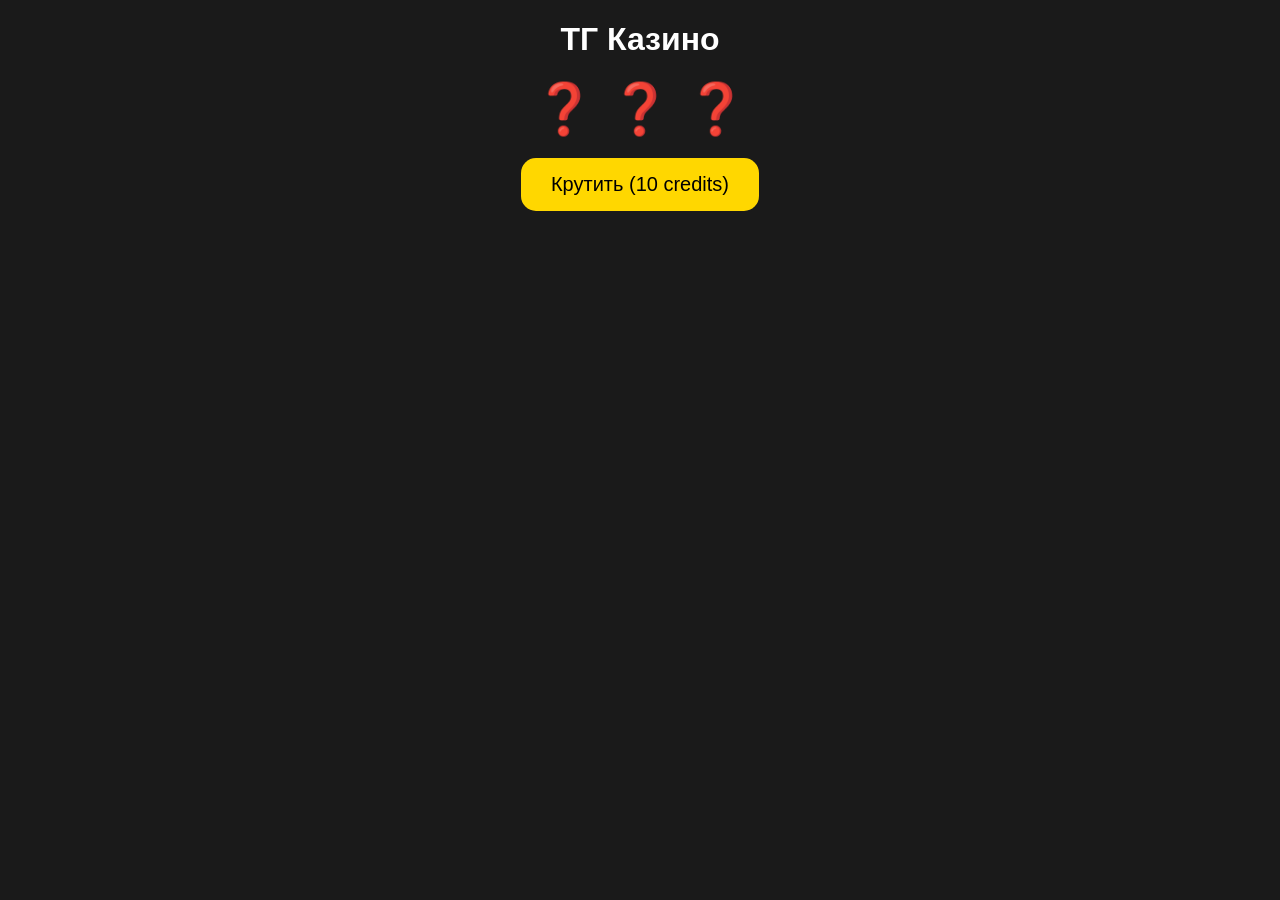
==== index.html @ 8ab729e2 "cool" ====
<!DOCTYPE html>
<html>
<head>
    <script src="https://telegram.org/js/telegram-web-app.js"></script>
    <style>
        body { font-family: sans-serif; text-align: center; background: #1a1a1a; color: white; }
        .slots { font-size: 50px; margin: 20px; }
        button { padding: 15px 30px; font-size: 20px; border-radius: 15px; border: none; background: #ffd700; cursor: pointer; }
    </style>
</head>
<body>
    <h1>ТГ Казино</h1>
    <div class="slots" id="slots">❓ ❓ ❓</div>
    <button id="spinBtn">Крутить (10 credits)</button>

    <script>
        const tg = window.Telegram.WebApp;
        tg.ready();

        document.getElementById('spinBtn').onclick = () => {
            // Отправляем запрос на сервер (в нашем случае — в бота)
            tg.sendData(JSON.stringify({ action: "spin" }));
        };
    </script>
</body>
</html>
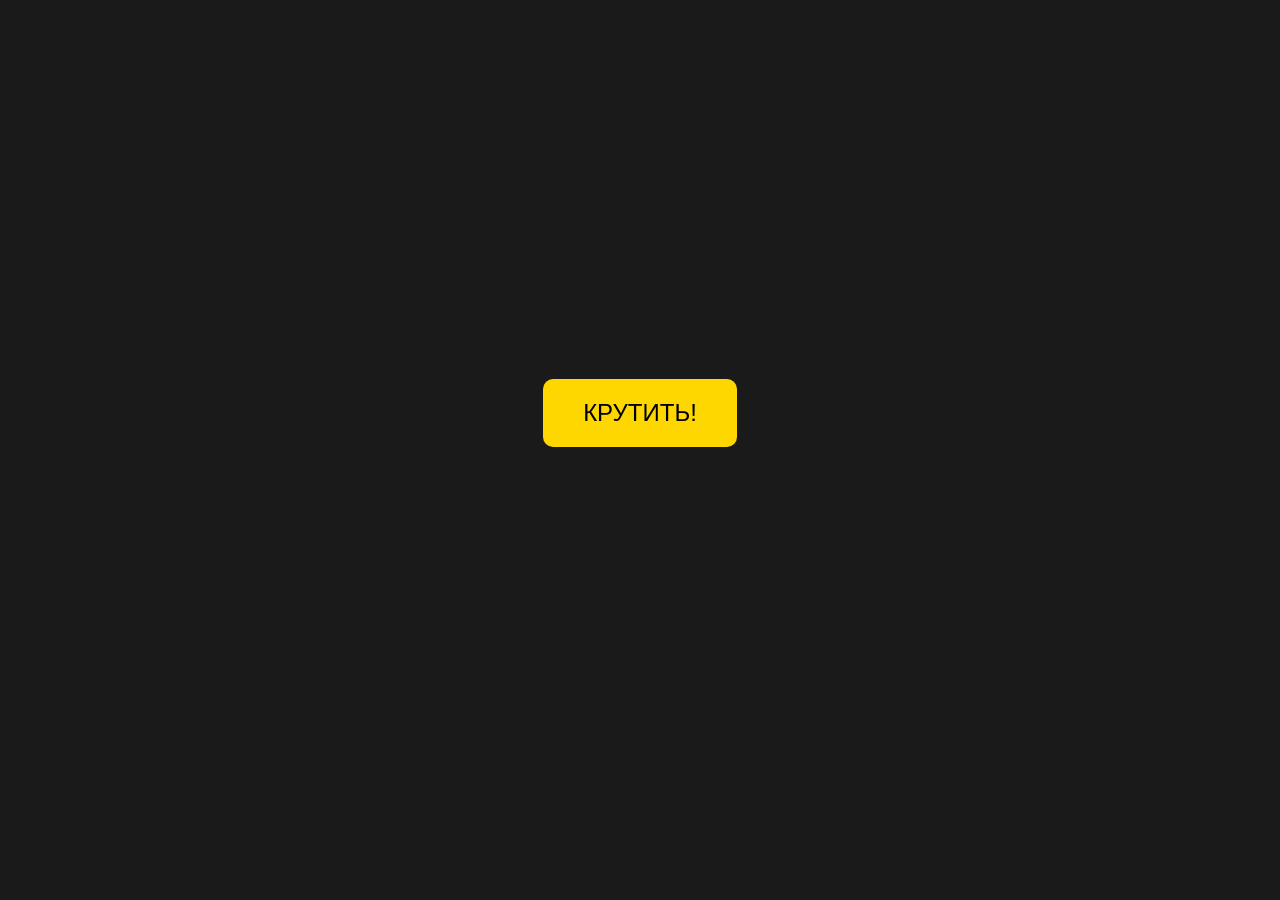
==== commit 80d5155f: "акакак" ====
--- a/index.html
+++ b/index.html
@@ -3,23 +3,23 @@
 <head>
     <script src="https://telegram.org/js/telegram-web-app.js"></script>
     <style>
-        body { font-family: sans-serif; text-align: center; background: #1a1a1a; color: white; }
-        .slots { font-size: 50px; margin: 20px; }
-        button { padding: 15px 30px; font-size: 20px; border-radius: 15px; border: none; background: #ffd700; cursor: pointer; }
+        body { background: #1a1a1a; color: white; display: flex; flex-direction: column; align-items: center; justify-content: center; height: 90vh; }
+        button { padding: 20px 40px; font-size: 24px; cursor: pointer; background: #ffd700; border: none; border-radius: 10px; }
     </style>
 </head>
 <body>
-    <h1>ТГ Казино</h1>
-    <div class="slots" id="slots">❓ ❓ ❓</div>
-    <button id="spinBtn">Крутить (10 credits)</button>
+    <button id="spin">КРУТИТЬ!</button>
 
     <script>
         const tg = window.Telegram.WebApp;
-        tg.ready();
+        tg.expand(); // Разворачиваем окно на весь экран
 
-        document.getElementById('spinBtn').onclick = () => {
-            // Отправляем запрос на сервер (в нашем случае — в бота)
-            tg.sendData(JSON.stringify({ action: "spin" }));
+        document.getElementById('spin').onclick = function() {
+            // Проверка, что JS вообще сработал
+            console.log("Кнопка нажата!");
+            
+            // Отправка данных боту
+            tg.sendData(JSON.stringify({ "action": "spin" }));
         };
     </script>
 </body>
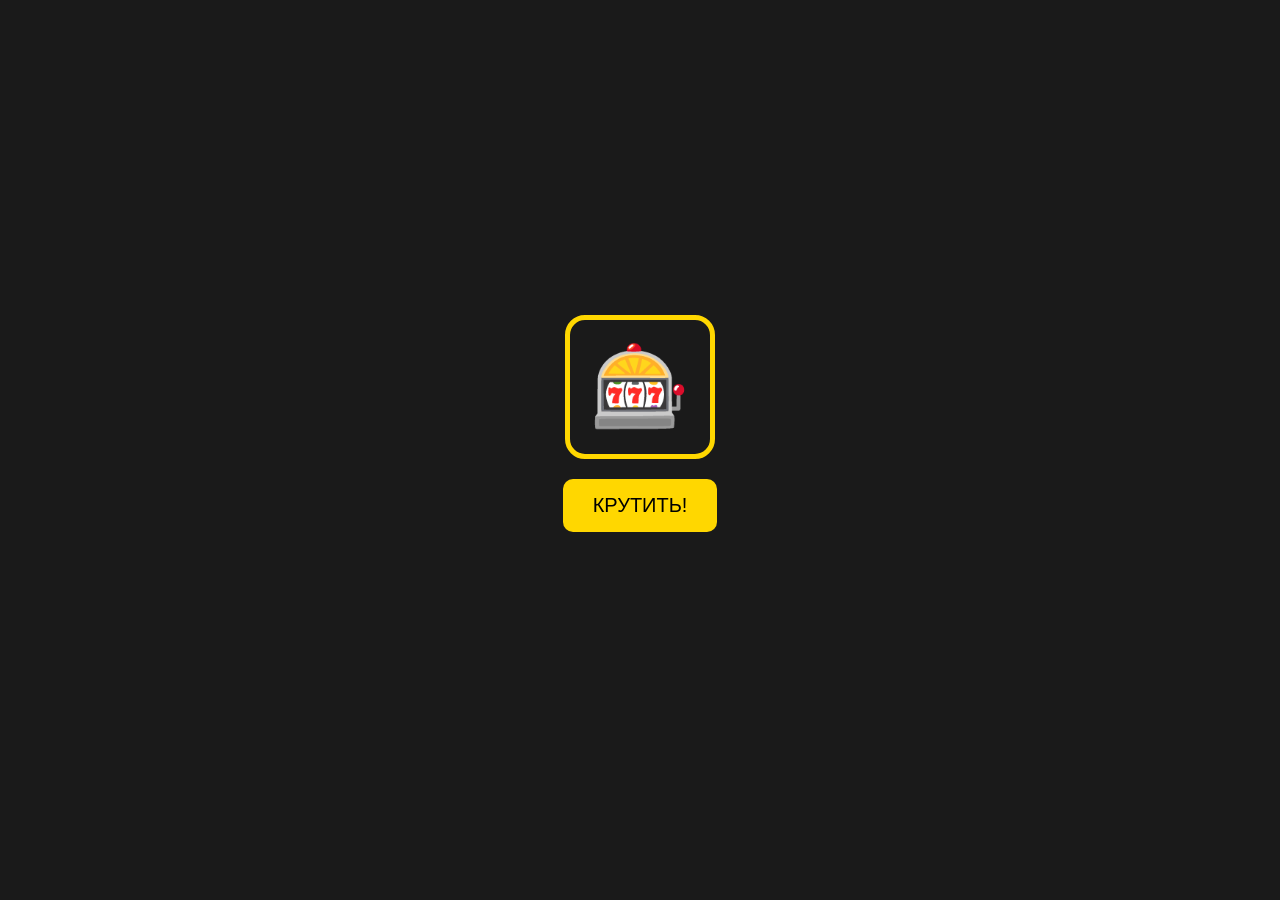
==== commit 12875a69: "frf" ====
--- a/index.html
+++ b/index.html
@@ -4,22 +4,28 @@
     <script src="https://telegram.org/js/telegram-web-app.js"></script>
     <style>
         body { background: #1a1a1a; color: white; display: flex; flex-direction: column; align-items: center; justify-content: center; height: 90vh; }
-        button { padding: 20px 40px; font-size: 24px; cursor: pointer; background: #ffd700; border: none; border-radius: 10px; }
+        .roulette { font-size: 80px; margin: 20px; border: 5px solid #ffd700; padding: 20px; border-radius: 20px; }
+        .spinning { animation: spin 0.5s linear infinite; }
+        @keyframes spin { 0% { transform: rotate(0deg); } 100% { transform: rotate(360deg); } }
+        button { padding: 15px 30px; font-size: 20px; background: #ffd700; border: none; border-radius: 10px; cursor: pointer; }
     </style>
 </head>
 <body>
-    <button id="spin">КРУТИТЬ!</button>
+    <div class="roulette" id="slots">🎰</div>
+    <button id="spinBtn">КРУТИТЬ!</button>
 
     <script>
         const tg = window.Telegram.WebApp;
-        tg.expand(); // Разворачиваем окно на весь экран
+        tg.ready();
+        const slots = document.getElementById('slots');
 
-        document.getElementById('spin').onclick = function() {
-            // Проверка, что JS вообще сработал
-            console.log("Кнопка нажата!");
-            
-            // Отправка данных боту
-            tg.sendData(JSON.stringify({ "action": "spin" }));
+        document.getElementById('spinBtn').onclick = () => {
+            slots.classList.add('spinning');
+            // Эмулируем анимацию 2 секунды
+            setTimeout(() => {
+                slots.classList.remove('spinning');
+                tg.sendData(JSON.stringify({ "action": "spin" }));
+            }, 2000);
         };
     </script>
 </body>
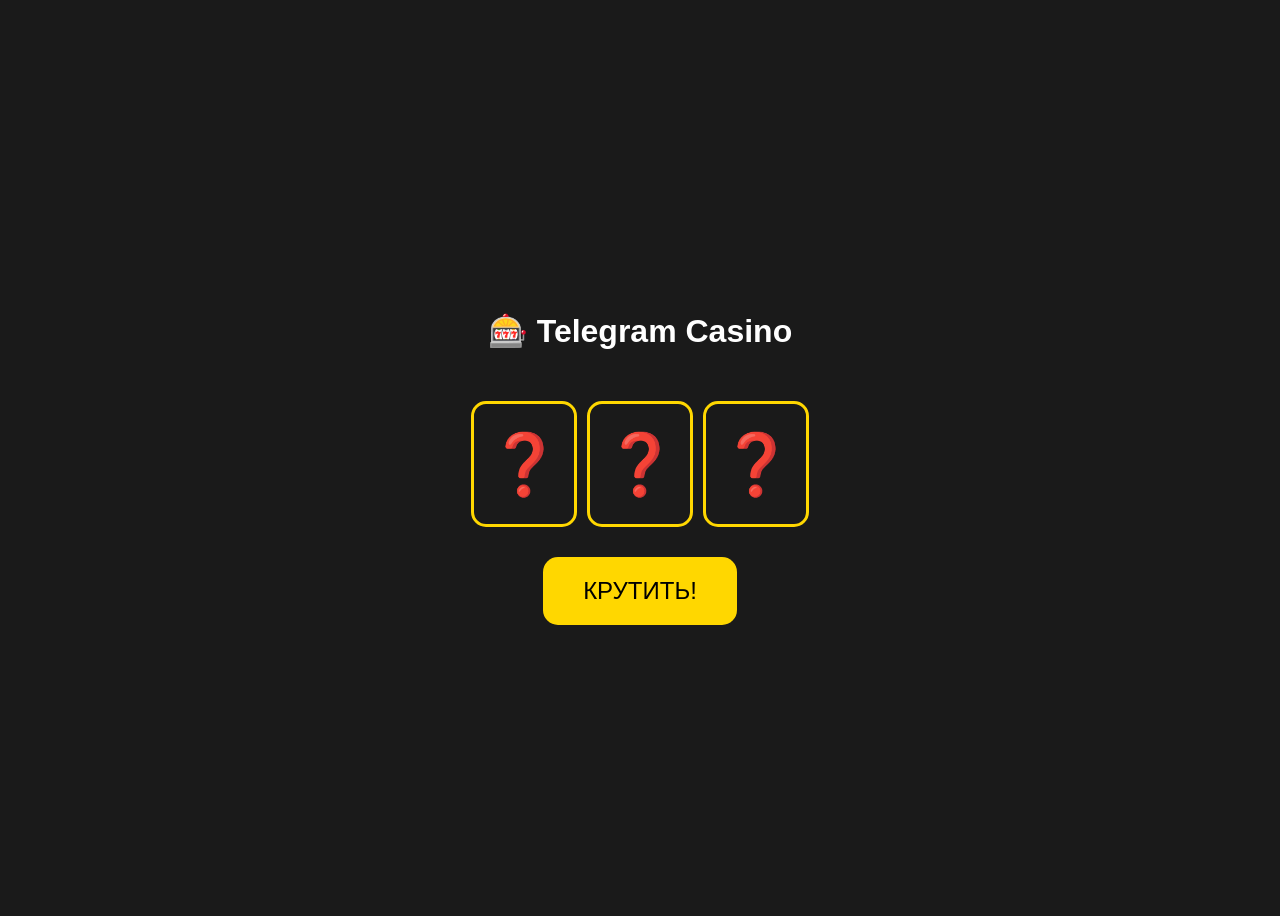
==== commit 12483f31: "new" ====
--- a/index.html
+++ b/index.html
@@ -3,29 +3,39 @@
 <head>
     <script src="https://telegram.org/js/telegram-web-app.js"></script>
     <style>
-        body { background: #1a1a1a; color: white; display: flex; flex-direction: column; align-items: center; justify-content: center; height: 90vh; }
-        .roulette { font-size: 80px; margin: 20px; border: 5px solid #ffd700; padding: 20px; border-radius: 20px; }
-        .spinning { animation: spin 0.5s linear infinite; }
-        @keyframes spin { 0% { transform: rotate(0deg); } 100% { transform: rotate(360deg); } }
-        button { padding: 15px 30px; font-size: 20px; background: #ffd700; border: none; border-radius: 10px; cursor: pointer; }
+        body { background: #1a1a1a; color: white; display: flex; flex-direction: column; align-items: center; justify-content: center; height: 100vh; font-family: sans-serif; }
+        .slots { display: flex; gap: 10px; font-size: 60px; margin: 30px; }
+        .slot { border: 3px solid #ffd700; padding: 20px; border-radius: 15px; width: 60px; height: 80px; display: flex; align-items: center; justify-content: center; }
+        button { padding: 20px 40px; font-size: 24px; background: #ffd700; border: none; border-radius: 15px; cursor: pointer; }
     </style>
 </head>
 <body>
-    <div class="roulette" id="slots">🎰</div>
+    <h1>🎰 Telegram Casino</h1>
+    <div class="slots">
+        <div class="slot" id="s1">❓</div>
+        <div class="slot" id="s2">❓</div>
+        <div class="slot" id="s3">❓</div>
+    </div>
     <button id="spinBtn">КРУТИТЬ!</button>
 
     <script>
         const tg = window.Telegram.WebApp;
         tg.ready();
-        const slots = document.getElementById('slots');
+        const symbols = ['🍒', '🍋', '💎', '🔔', '⭐️'];
 
         document.getElementById('spinBtn').onclick = () => {
-            slots.classList.add('spinning');
-            // Эмулируем анимацию 2 секунды
-            setTimeout(() => {
-                slots.classList.remove('spinning');
-                tg.sendData(JSON.stringify({ "action": "spin" }));
-            }, 2000);
+            let counter = 0;
+            // Анимация прокрутки (быстрая смена символов)
+            const interval = setInterval(() => {
+                document.getElementById('s1').innerText = symbols[Math.floor(Math.random() * symbols.length)];
+                document.getElementById('s2').innerText = symbols[Math.floor(Math.random() * symbols.length)];
+                document.getElementById('s3').innerText = symbols[Math.floor(Math.random() * symbols.length)];
+                counter++;
+                if (counter > 20) { // Крутим 2 секунды
+                    clearInterval(interval);
+                    tg.sendData(JSON.stringify({ "action": "spin" }));
+                }
+            }, 100);
         };
     </script>
 </body>
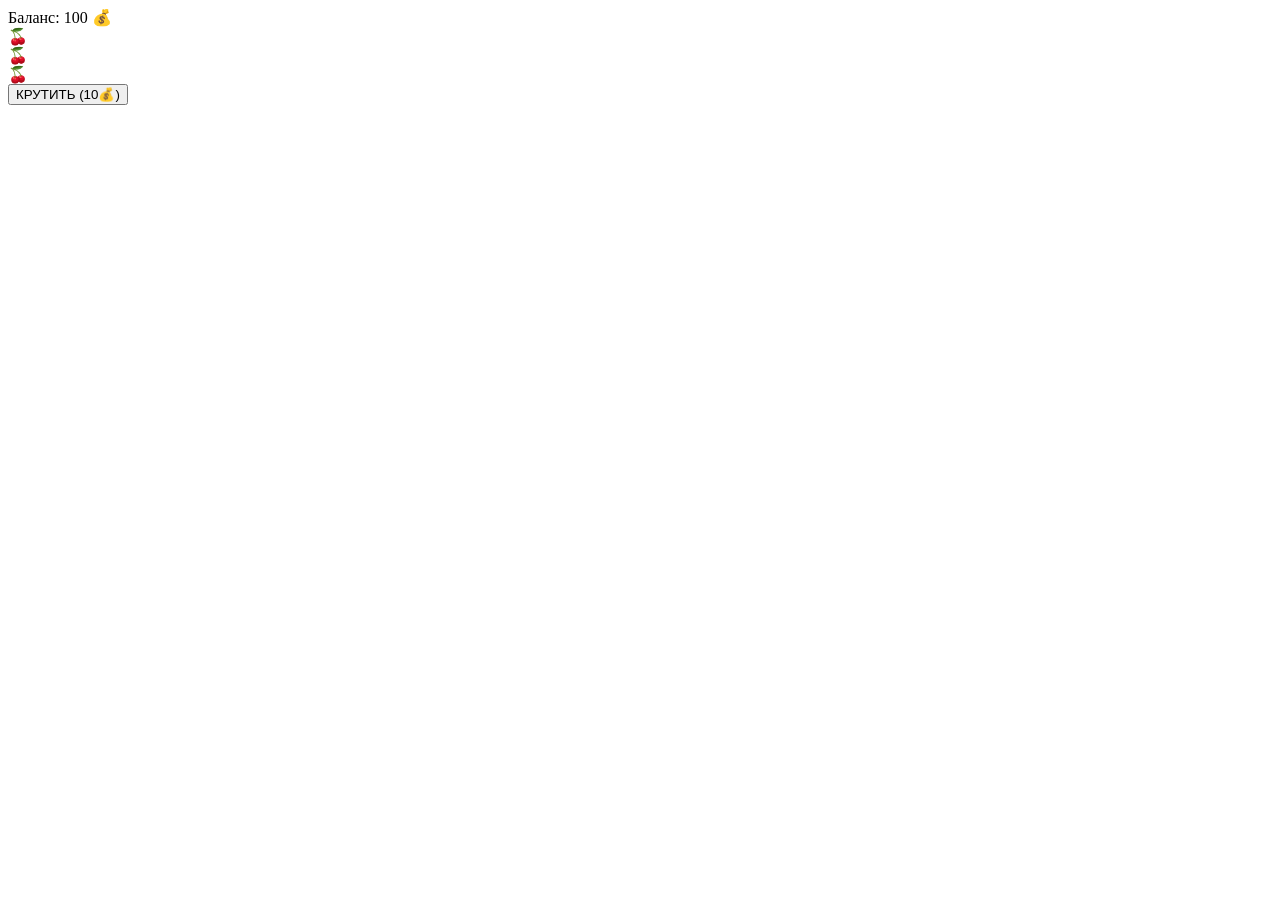
==== commit d37f4592: "dr" ====
--- a/index.html
+++ b/index.html
@@ -1,42 +1,24 @@
 <!DOCTYPE html>
-<html>
+<html lang="ru">
 <head>
+    <meta charset="UTF-8">
+    <link rel="stylesheet" href="style.css">
     <script src="https://telegram.org/js/telegram-web-app.js"></script>
-    <style>
-        body { background: #1a1a1a; color: white; display: flex; flex-direction: column; align-items: center; justify-content: center; height: 100vh; font-family: sans-serif; }
-        .slots { display: flex; gap: 10px; font-size: 60px; margin: 30px; }
-        .slot { border: 3px solid #ffd700; padding: 20px; border-radius: 15px; width: 60px; height: 80px; display: flex; align-items: center; justify-content: center; }
-        button { padding: 20px 40px; font-size: 24px; background: #ffd700; border: none; border-radius: 15px; cursor: pointer; }
-    </style>
 </head>
 <body>
-    <h1>🎰 Telegram Casino</h1>
-    <div class="slots">
-        <div class="slot" id="s1">❓</div>
-        <div class="slot" id="s2">❓</div>
-        <div class="slot" id="s3">❓</div>
+    <div id="app">
+        <header>
+            <div id="balance">Баланс: 100 💰</div>
+        </header>
+        <main>
+            <div class="slots-container">
+                <div class="slot" id="s1">🍒</div>
+                <div class="slot" id="s2">🍒</div>
+                <div class="slot" id="s3">🍒</div>
+            </div>
+            <button id="spinBtn" class="spin-btn">КРУТИТЬ (10💰)</button>
+        </main>
     </div>
-    <button id="spinBtn">КРУТИТЬ!</button>
-
-    <script>
-        const tg = window.Telegram.WebApp;
-        tg.ready();
-        const symbols = ['🍒', '🍋', '💎', '🔔', '⭐️'];
-
-        document.getElementById('spinBtn').onclick = () => {
-            let counter = 0;
-            // Анимация прокрутки (быстрая смена символов)
-            const interval = setInterval(() => {
-                document.getElementById('s1').innerText = symbols[Math.floor(Math.random() * symbols.length)];
-                document.getElementById('s2').innerText = symbols[Math.floor(Math.random() * symbols.length)];
-                document.getElementById('s3').innerText = symbols[Math.floor(Math.random() * symbols.length)];
-                counter++;
-                if (counter > 20) { // Крутим 2 секунды
-                    clearInterval(interval);
-                    tg.sendData(JSON.stringify({ "action": "spin" }));
-                }
-            }, 100);
-        };
-    </script>
+    <script src="app.js"></script>
 </body>
 </html>
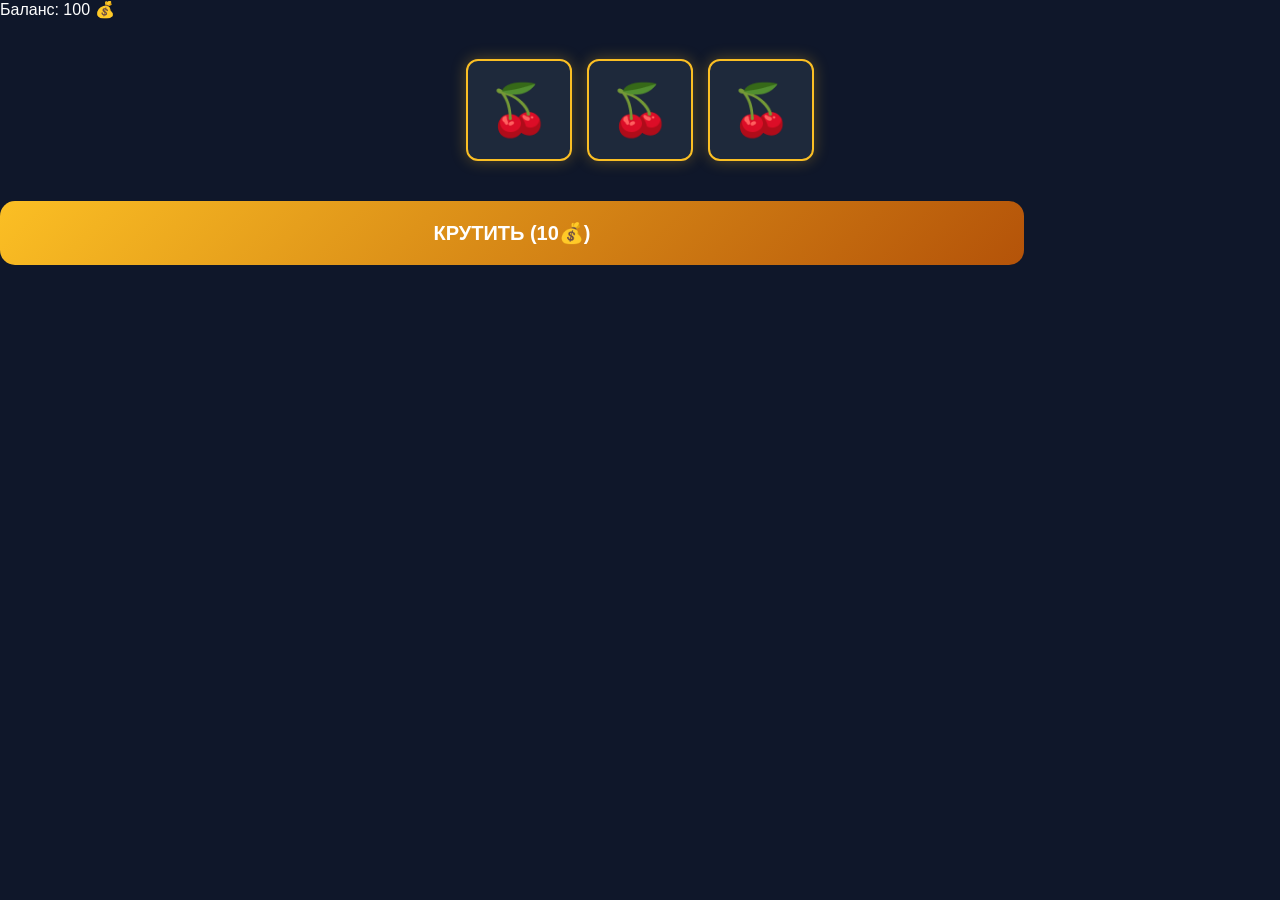
==== commit bf689a2c: "css" ====
--- a/index.html
+++ b/index.html
@@ -2,7 +2,7 @@
 <html lang="ru">
 <head>
     <meta charset="UTF-8">
-    <link rel="stylesheet" href="style.css">
+    <link rel="stylesheet" href="styles.css">
     <script src="https://telegram.org/js/telegram-web-app.js"></script>
 </head>
 <body>
--- a/styles.css
+++ b/styles.css
@@ -0,0 +1,5 @@
+body { background: #0f172a; color: white; font-family: 'Arial', sans-serif; margin: 0; }
+.slots-container { display: flex; justify-content: center; gap: 15px; margin: 40px 0; }
+.slot { background: #1e293b; padding: 20px; border-radius: 12px; font-size: 50px; border: 2px solid #fbbf24; box-shadow: 0 0 15px rgba(251, 191, 36, 0.3); }
+.spin-btn { width: 80%; padding: 20px; background: linear-gradient(135deg, #fbbf24, #b45309); border: none; border-radius: 15px; font-size: 20px; color: white; font-weight: bold; cursor: pointer; }
+.spin-btn:active { transform: scale(0.95); }
